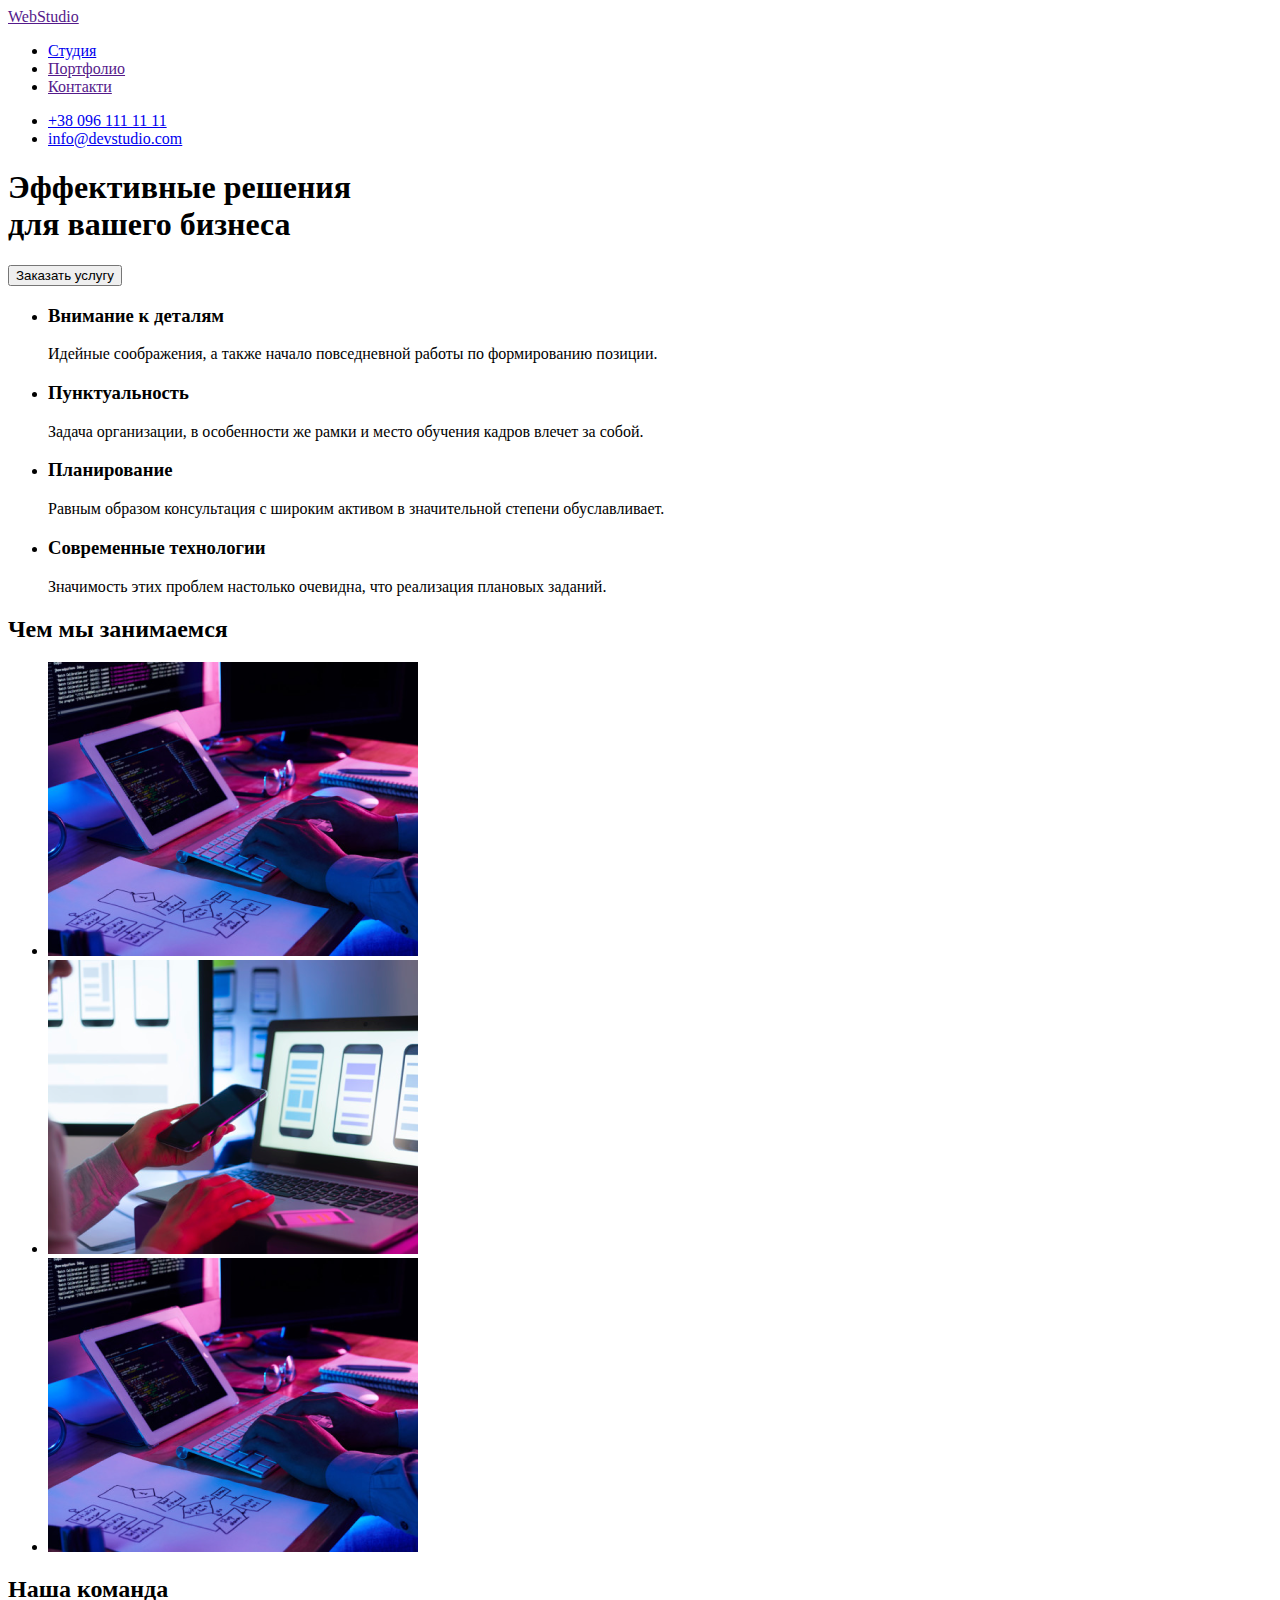
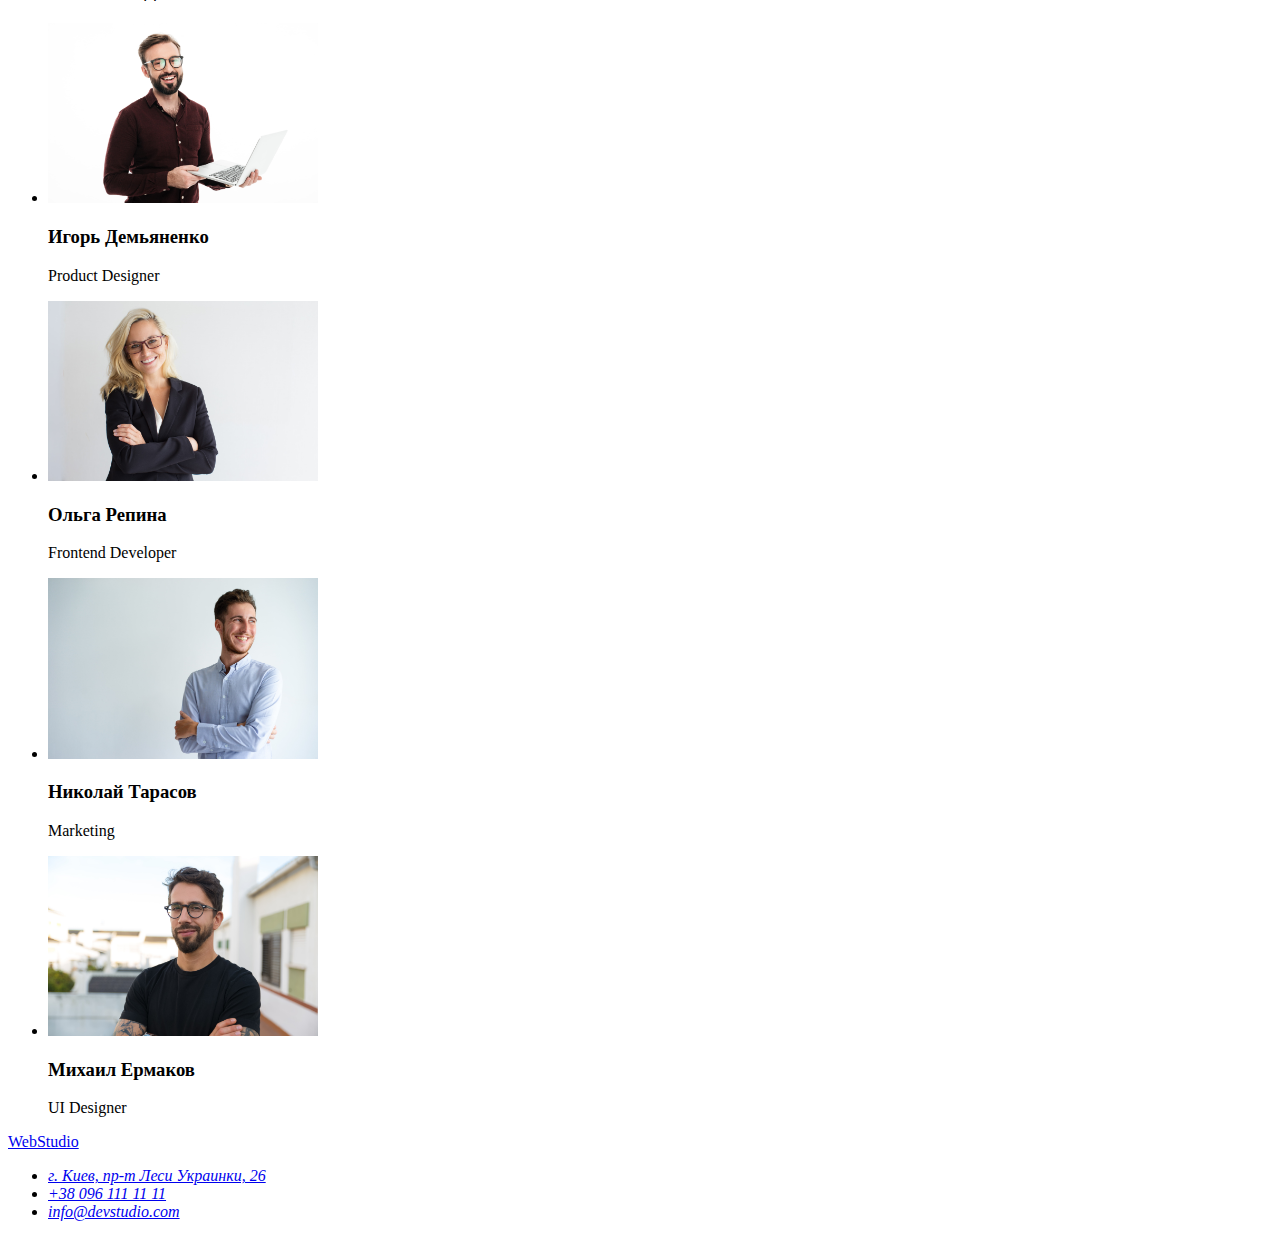
==== index.html @ cba08b89 "first step" ====
<!DOCTYPE html>
<html lang="ru">
  <head>
    <meta charset="UTF-8" />
    <meta http-equiv="X-UA-Compatible" content="IE=edge" />
    <meta name="viewport" content="width=device-width, initial-scale=1.0" />
    <link rel="stylesheet" href="./css/style.css" />
    <title>MainPage</title>
  </head>
  <body>
    <header>
      <nav>
        <a href="">WebStudio</a>
        <ul>
          <li>
            <a href="https://castash.github.io/goit-markup-hw-01/">Студия</a>
          </li>
          <li><a href="">Портфолио</a></li>
          <li><a href="">Контакти</a></li>
        </ul>
      </nav>
      <ul>
        <li><a href="tel:0961111111">+38 096 111 11 11</a></li>
        <li><a href="mailto:info@devstudio.com">info@devstudio.com</a></li>
      </ul>
    </header>
    <main>
      <section>
        <div class="container">
          <h1>
            Эффективные решения <br />
            для вашего бизнеса
          </h1>
          <button type="button">Заказать услугу</button>
        </div>
      </section>

      <section>
        <div>
          <h2 class="visually-hidden">преимущества</h2>
          <ul>
            <li>
              <h3>Внимание к деталям</h3>
              <p>
                Идейные соображения, а также начало повседневной работы по
                формированию позиции.
              </p>
            </li>
            <li>
              <h3>Пунктуальность</h3>
              <p>
                Задача организации, в особенности же рамки и место обучения
                кадров влечет за собой.
              </p>
            </li>
            <li>
              <h3>Планирование</h3>
              <p>
                Равным образом консультация с широким активом в значительной
                степени обуславливает.
              </p>
            </li>
            <li>
              <h3>Современные технологии</h3>
              <p>
                Значимость этих проблем настолько очевидна, что реализация
                плановых заданий.
              </p>
            </li>
          </ul>
        </div>
      </section>

      <section>
        <h2>Чем мы занимаемся</h2>
        <ul>
          <li>
            <img src="./img/box_1.jpeg" width="370" alt="box1" />
          </li>
          <li>
            <img src="./img/box_2.jpeg" width="370" alt="box2" />
          </li>
          <li>
            <img src="./img/box_1.jpeg" width="370" alt="box3" />
          </li>
        </ul>
      </section>
      <section>
        <h2>Наша команда</h2>
        <ul>
          <li>
            <img
              src="./img/team_card1.jpg"
              width="270"
              alt="Фото Игоря Демьяненко "
            />
            <h3>Игорь Демьяненко</h3>
            <p lang="en">Product Designer</p>
          </li>
          <li>
            <img
              src="./img/team_card2.jpg"
              width="270"
              alt="Фото Ольга Репина"
            />
            <h3>Ольга Репина</h3>
            <p lang="en">Frontend Developer</p>
          </li>
          <li>
            <img
              src="./img/team_card3.jpg"
              width="270"
              alt="Фото Николай Тарасов"
            />
            <h3>Николай Тарасов</h3>
            <p lang="en">Marketing</p>
          </li>
          <li>
            <img
              src="./img/team_card4.jpg"
              width="270"
              alt="Фото Михаил Ермаков"
            />
            <h3>Михаил Ермаков</h3>
            <p lang="en">UI Designer</p>
          </li>
        </ul>
      </section>
    </main>
    <footer>
      <a href="./index.html">WebStudio</a>
      <address>
        <ul>
          <li>
            <a
              href="https://goo.gl/maps/dvbGAmBfhwLZCgSV6"
              target="_blank"
              rel="noopener noreferrer"
              >г. Киев, пр-т Леси Украинки, 26</a
            >
          </li>
          <li><a href="tel:0961111111">+38 096 111 11 11</a></li>

          <li><a href="mailto:info@devstudio.com">info@devstudio.com</a></li>
        </ul>
      </address>
    </footer>
  </body>
</html>
---- css/style.css ----
.visually-hidden {
  position: absolute;
  width: 1px;
  height: 1px;
  padding: 0;
  margin: -1px;
  overflow: hidden;
  clip: rect(0, 0, 0, 0);
  white-space: nowrap;
  border: 0;
}
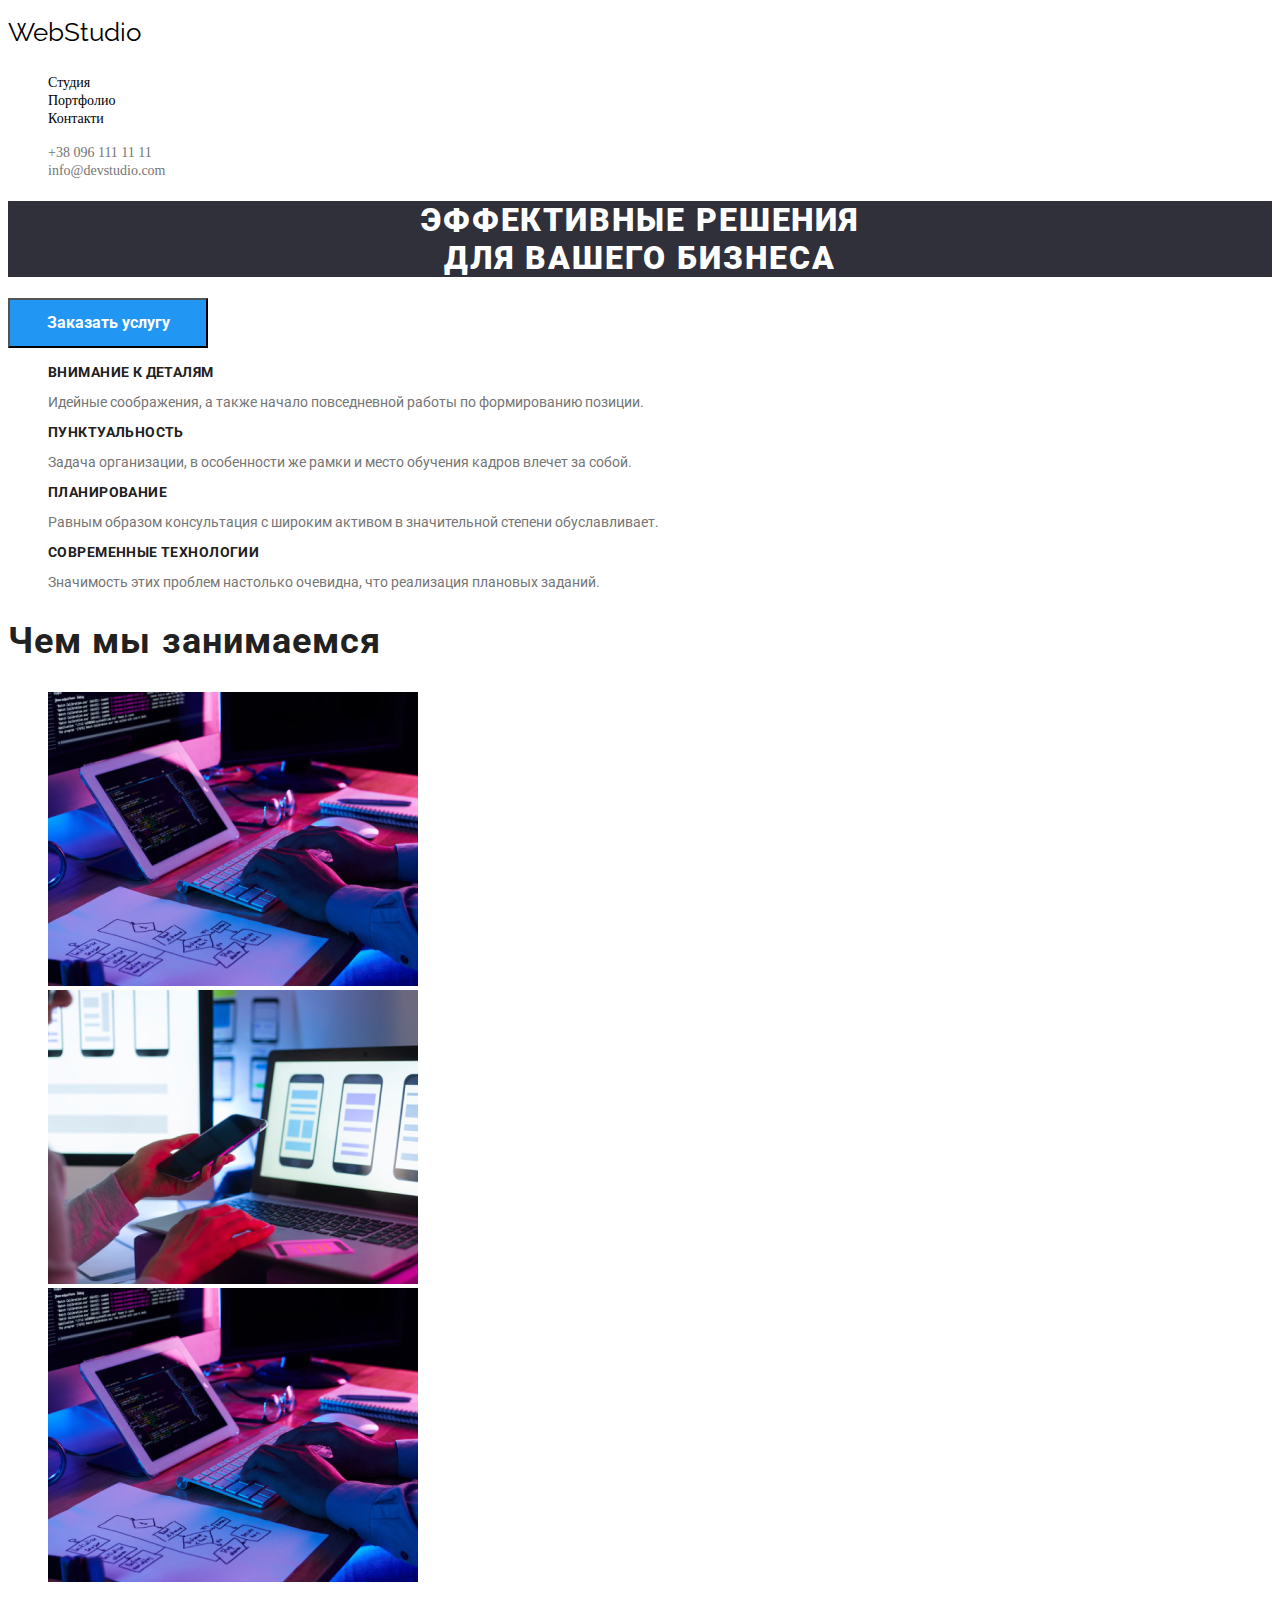
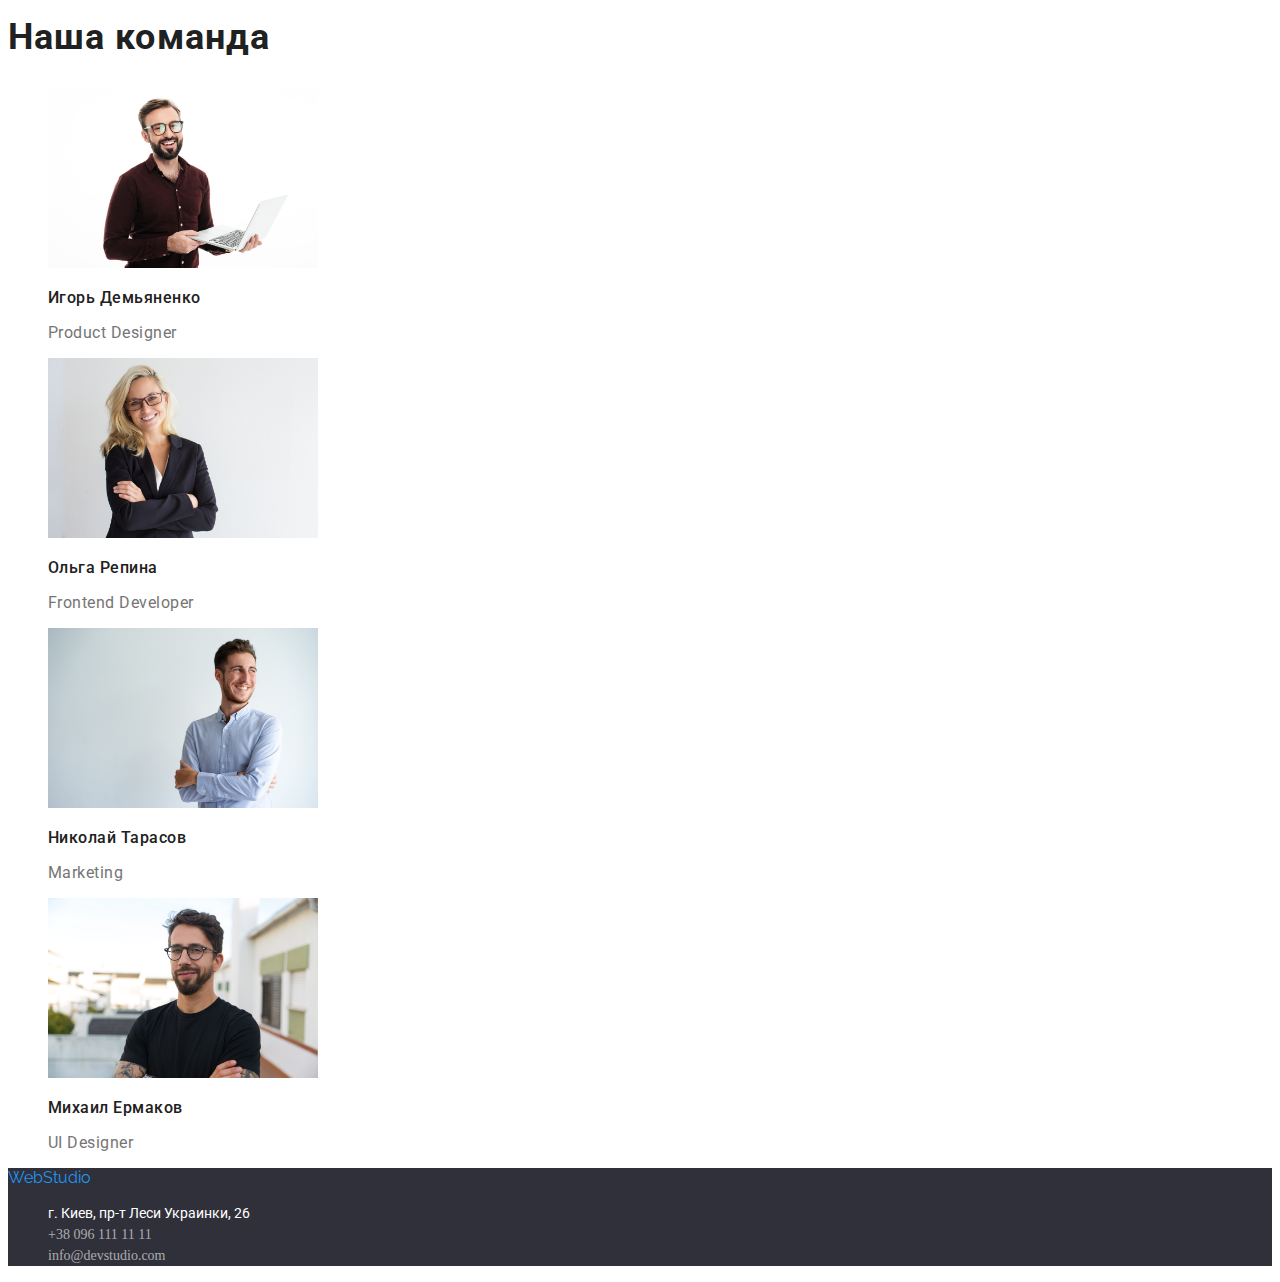
==== commit f791955d: "edit_styles" ====
--- a/index.html
+++ b/index.html
@@ -5,33 +5,56 @@
     <meta http-equiv="X-UA-Compatible" content="IE=edge" />
     <meta name="viewport" content="width=device-width, initial-scale=1.0" />
     <link rel="stylesheet" href="./css/style.css" />
+    <link rel="preconnect" href="https://fonts.googleapis.com" />
+    <link rel="preconnect" href="https://fonts.gstatic.com" crossorigin />
+    <link rel="preconnect" href="https://fonts.googleapis.com" />
+    <link rel="preconnect" href="https://fonts.gstatic.com" crossorigin />
+    <link
+      href="https://fonts.googleapis.com/css2?family=Raleway:wght@400;500;700;900&family=Roboto&display=swap"
+      rel="stylesheet"
+    />
+
     <title>MainPage</title>
   </head>
   <body>
     <header>
       <nav>
-        <a href="">WebStudio</a>
+        <a href="" class="logo">WebStudio</a>
         <ul>
           <li>
-            <a href="https://castash.github.io/goit-markup-hw-01/">Студия</a>
+            <a
+              href="https://castash.github.io/goit-markup-hw-01/"
+              class="site-nav"
+              >Студия</a
+            >
           </li>
-          <li><a href="">Портфолио</a></li>
-          <li><a href="">Контакти</a></li>
+          <li><a href="./portfolio.html" class="site-nav">Портфолио</a></li>
+          <li><a href="" class="site-nav">Контакти</a></li>
         </ul>
       </nav>
       <ul>
-        <li><a href="tel:0961111111">+38 096 111 11 11</a></li>
-        <li><a href="mailto:info@devstudio.com">info@devstudio.com</a></li>
+        <li>
+          <a href="tel:0961111111" class="site-nav-contact-header"
+            >+38 096 111 11 11</a
+          >
+        </li>
+        <li>
+          <a href="mailto:info@devstudio.com" class="site-nav-contact-header"
+            >info@devstudio.com</a
+          >
+        </li>
       </ul>
     </header>
     <main>
       <section>
         <div class="container">
-          <h1>
+          <h1 class="mainhead">
             Эффективные решения <br />
             для вашего бизнеса
           </h1>
-          <button type="button">Заказать услугу</button>
+          <button type="button" class="buttons-head-main">
+            Заказать услугу
+          </button>
         </div>
       </section>
 
@@ -40,29 +63,29 @@
           <h2 class="visually-hidden">преимущества</h2>
           <ul>
             <li>
-              <h3>Внимание к деталям</h3>
-              <p>
+              <h3 class="h3main-page">Внимание к деталям</h3>
+              <p class="p-mainpage">
                 Идейные соображения, а также начало повседневной работы по
                 формированию позиции.
               </p>
             </li>
             <li>
-              <h3>Пунктуальность</h3>
-              <p>
+              <h3 class="h3main-page">Пунктуальность</h3>
+              <p class="p-mainpage">
                 Задача организации, в особенности же рамки и место обучения
                 кадров влечет за собой.
               </p>
             </li>
             <li>
-              <h3>Планирование</h3>
-              <p>
+              <h3 class="h3main-page">Планирование</h3>
+              <p class="p-mainpage">
                 Равным образом консультация с широким активом в значительной
                 степени обуславливает.
               </p>
             </li>
             <li>
-              <h3>Современные технологии</h3>
-              <p>
+              <h3 class="h3main-page">Современные технологии</h3>
+              <p class="p-mainpage">
                 Значимость этих проблем настолько очевидна, что реализация
                 плановых заданий.
               </p>
@@ -72,7 +95,7 @@
       </section>
 
       <section>
-        <h2>Чем мы занимаемся</h2>
+        <h2 class="h2-mainpage">Чем мы занимаемся</h2>
         <ul>
           <li>
             <img src="./img/box_1.jpeg" width="370" alt="box1" />
@@ -86,7 +109,7 @@
         </ul>
       </section>
       <section>
-        <h2>Наша команда</h2>
+        <h2 class="h2-mainpage">Наша команда</h2>
         <ul>
           <li>
             <img
@@ -94,8 +117,8 @@
               width="270"
               alt="Фото Игоря Демьяненко "
             />
-            <h3>Игорь Демьяненко</h3>
-            <p lang="en">Product Designer</p>
+            <h3 class="h3titleposter">Игорь Демьяненко</h3>
+            <p lang="en" class="opisposter">Product Designer</p>
           </li>
           <li>
             <img
@@ -103,8 +126,8 @@
               width="270"
               alt="Фото Ольга Репина"
             />
-            <h3>Ольга Репина</h3>
-            <p lang="en">Frontend Developer</p>
+            <h3 class="h3titleposter">Ольга Репина</h3>
+            <p lang="en" class="opisposter">Frontend Developer</p>
           </li>
           <li>
             <img
@@ -112,8 +135,8 @@
               width="270"
               alt="Фото Николай Тарасов"
             />
-            <h3>Николай Тарасов</h3>
-            <p lang="en">Marketing</p>
+            <h3 class="h3titleposter">Николай Тарасов</h3>
+            <p lang="en" class="opisposter">Marketing</p>
           </li>
           <li>
             <img
@@ -121,14 +144,14 @@
               width="270"
               alt="Фото Михаил Ермаков"
             />
-            <h3>Михаил Ермаков</h3>
-            <p lang="en">UI Designer</p>
+            <h3 class="h3titleposter">Михаил Ермаков</h3>
+            <p lang="en" class="opisposter">UI Designer</p>
           </li>
         </ul>
       </section>
     </main>
-    <footer>
-      <a href="./index.html">WebStudio</a>
+    <footer class="foot">
+      <a href="./index.html" class="logo-foot">WebStudio</a>
       <address>
         <ul>
           <li>
@@ -136,12 +159,21 @@
               href="https://goo.gl/maps/dvbGAmBfhwLZCgSV6"
               target="_blank"
               rel="noopener noreferrer"
+              class="adress"
               >г. Киев, пр-т Леси Украинки, 26</a
             >
           </li>
-          <li><a href="tel:0961111111">+38 096 111 11 11</a></li>
+          <li>
+            <a href="tel:0961111111" class="site-nav-contact-footer"
+              >+38 096 111 11 11</a
+            >
+          </li>
 
-          <li><a href="mailto:info@devstudio.com">info@devstudio.com</a></li>
+          <li>
+            <a href="mailto:info@devstudio.com" class="site-nav-contact-footer"
+              >info@devstudio.com</a
+            >
+          </li>
         </ul>
       </address>
     </footer>
--- a/css/style.css
+++ b/css/style.css
@@ -9,3 +9,215 @@
   white-space: nowrap;
   border: 0;
 }
+/* відміняємо крапки списків */
+ul {
+  list-style: none;
+}
+/* Скасовуємо підкреслення у посилань */
+a {
+  text-decoration: none;
+  font-style: normal;
+}
+
+/* PAGE PORTFOLIO */
+/* palitra:
+колір посилань(номер тел. пошта): #757575
+
+колір основного тексту: color: #000
+
+колір вторичного тексту: #212121
+
+колір посилань:  color: #2196f3
+
+футер:
+лого: 
+rgba(33, 150, 243, 1)
+rgba(255, 255, 255, 1)
+адреса: 
+rgba(255, 255, 255, 1)
+колір  посилань(номер тел. пошта)-
+rgba(255, 255, 255, 0.6)
+
+
+
+*/
+.body {
+  color: #000;
+  font-family: "roboto";
+  height: 100%;
+  font-family: sans-serif;
+}
+
+/* header, footer */
+.logo {
+  color: #000;
+  /* font-weight: 400; */
+  font-size: 26px;
+  font-family: "Raleway";
+  line-height: 190.75%;
+  text-shadow: rgba(0, 0, 0, 0.25);
+}
+
+.logo:hover,
+.logo:focus {
+  color: #2196f3;
+}
+/* навігація сайту */
+.site-nav {
+  color: #000;
+  font-weight: 500;
+  font-size: 14px;
+  line-height: 100%;
+}
+.site-nav:hover,
+.site-nav:focus {
+  color: #2196f3;
+}
+/* посилання на номер телефону та е-mail */
+.site-nav-contact-header {
+  color: #757575;
+  font-weight: 500;
+  font-size: 14px;
+  line-height: 102.5625%;
+}
+.site-nav-contact-header:hover,
+.site-nav-contact-header:focus {
+  color: #2196f3;
+}
+/* кнопки керування постерами */
+.buttons-head {
+  color: #000;
+  font-weight: 500;
+  font-size: 16px;
+  line-height: 162.5%;
+  font-family: "Raleway";
+  font-style: normal;
+  cursor: pointer;
+}
+/* назва постерів */
+.Portfolio-name-card {
+  color: #212121;
+  font-weight: 700;
+  font-size: 18px;
+  line-height: 162.5%;
+}
+/* опис постерів */
+.type-of-work {
+  color: #757575;
+  /* font-weight: 400; */
+  font-size: 16px;
+  line-height: 187.5%;
+}
+/* footer */
+.foot {
+  background-color: rgba(47, 48, 58, 1);
+}
+.logo-foot {
+  color: #2196f3;
+  font-family: "Raleway";
+}
+.adress {
+  color: rgba(255, 255, 255, 1);
+  /* font-weight: 400; */
+  font-size: 14px;
+  line-height: 150%;
+  font-family: "Roboto";
+}
+.site-nav-contact-footer {
+  color: rgba(255, 255, 255, 0.6);
+  /* font-weight: 400; */
+  font-size: 14px;
+  line-height: 150%;
+}
+.adress:hover,
+.adress:focus {
+  color: #2196f3;
+}
+.site-nav-contact-footer:hover,
+.site-nav-contact-footer:focus {
+  color: #2196f3;
+}
+
+/* P A G E  I N D E X . H T M L */
+.container {
+}
+.mainhead {
+  color: #ffffff;
+  background-color: rgba(47, 48, 58, 1);
+  font-family: "Roboto";
+  font-style: normal;
+  font-weight: 900;
+  text-align: center;
+  letter-spacing: 0.06em;
+  text-transform: uppercase;
+}
+/* головна кнопка
+ */
+.buttons-head-main {
+  background-color: #2196f3;
+  color: #ffffff;
+  width: 200px;
+  height: 50px;
+  left: 700px;
+  top: 430px;
+  font-family: "Roboto";
+  font-style: normal;
+  font-weight: 700;
+  font-size: 16px;
+  line-height: 30px;
+}
+/* оформлення h3 та опису */
+.h3main-page {
+  color: #212121;
+  font-family: "Roboto";
+  font-style: normal;
+  font-weight: 700;
+  font-size: 14px;
+  line-height: 16px;
+  letter-spacing: 0.03em;
+  text-transform: uppercase;
+}
+.p-mainpage 
+{font-family: 'Roboto';
+font-style: normal;
+font-weight: 400;
+font-size: 14px;
+line-height: 171% 
+letter-spacing: 0.03em;
+
+color: #757575;
+}
+/* оформленян h2 */
+.h2-mainpage
+{
+font-family: 'Roboto';
+font-style: normal;
+font-weight: 700;
+font-size: 36px;
+line-height: 42px;
+letter-spacing: 0.03em;
+color: #212121;
+
+}
+/* оформлення заголовків постерів та опису */
+.h3titleposter
+{
+font-family: 'Roboto';
+font-style: normal;
+font-weight: 500;
+font-size: 16px;
+line-height: 19px;
+letter-spacing: 0.03em;
+color: #212121;
+}
+.opisposter
+{
+font-family: 'Roboto';
+font-style: normal;
+font-weight: 400;
+font-size: 16px;
+line-height: 19px;
+letter-spacing: 0.03em;
+color: #757575;
+
+}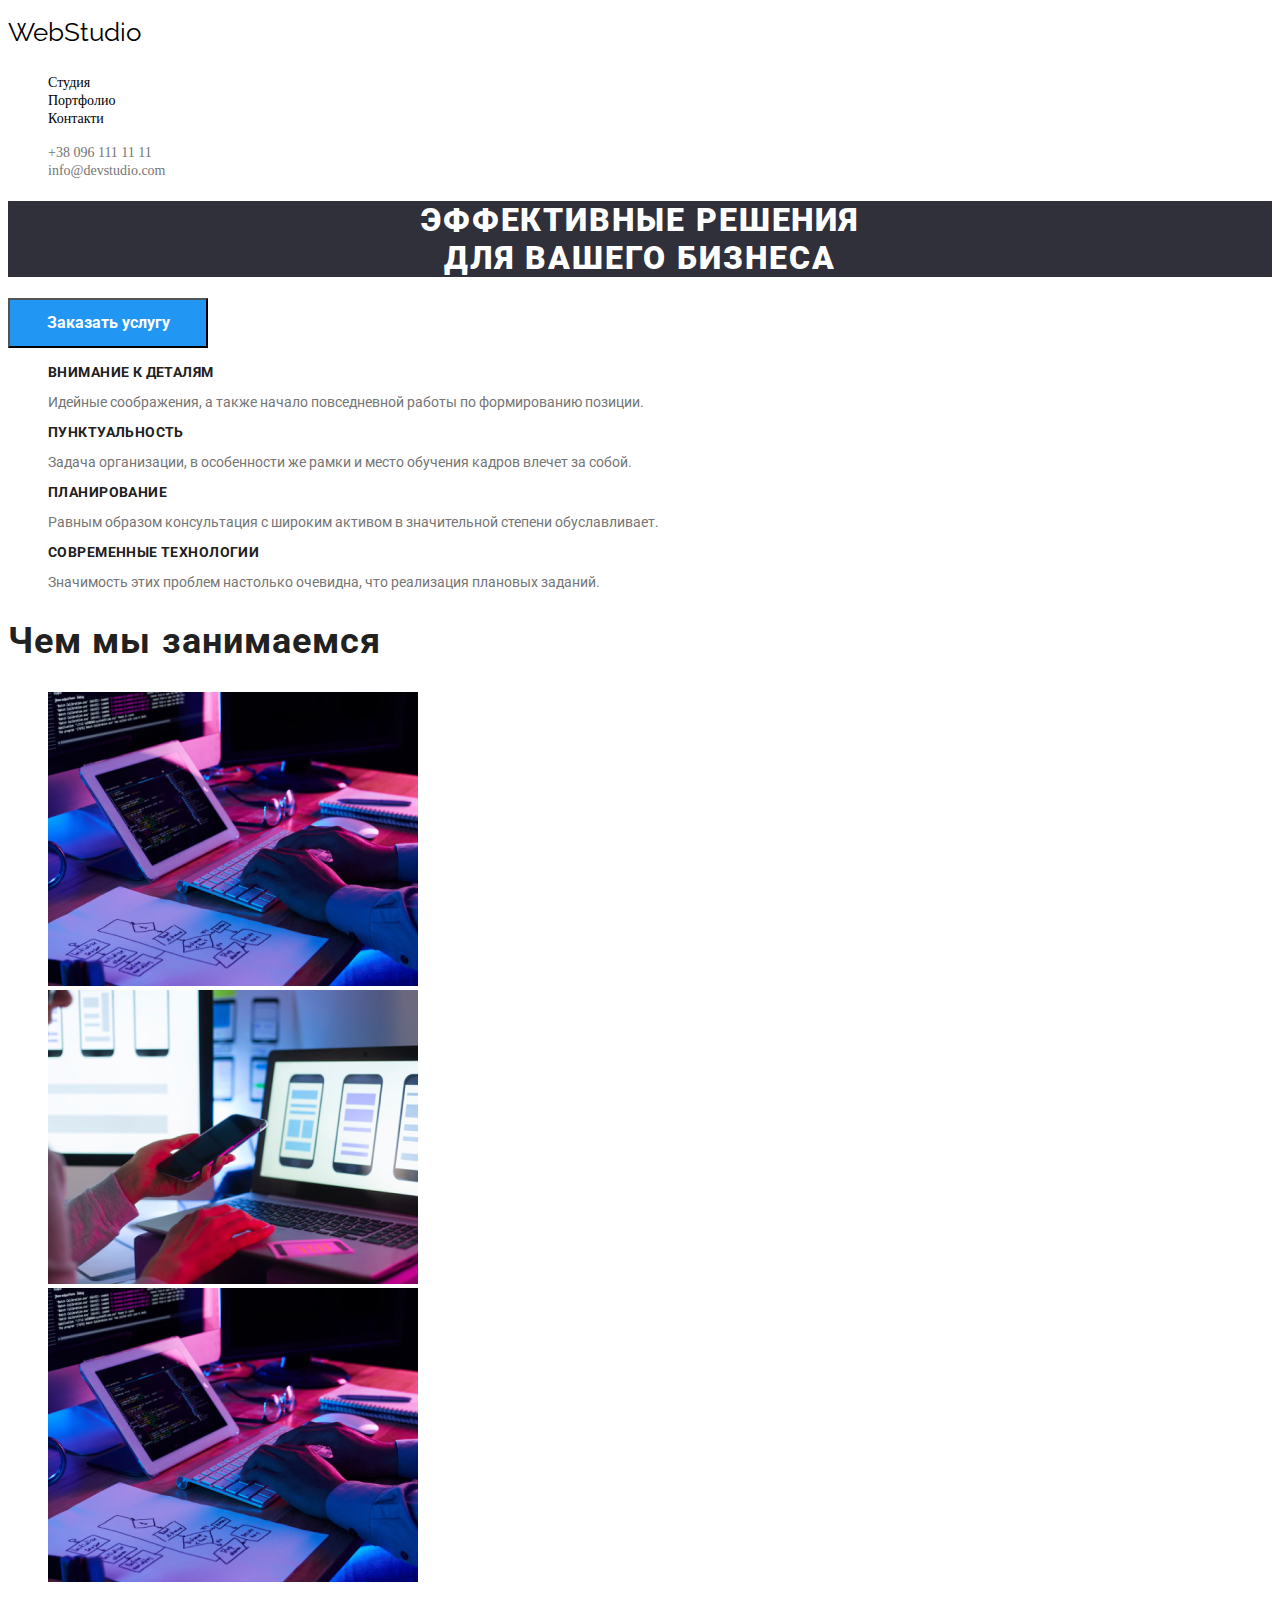
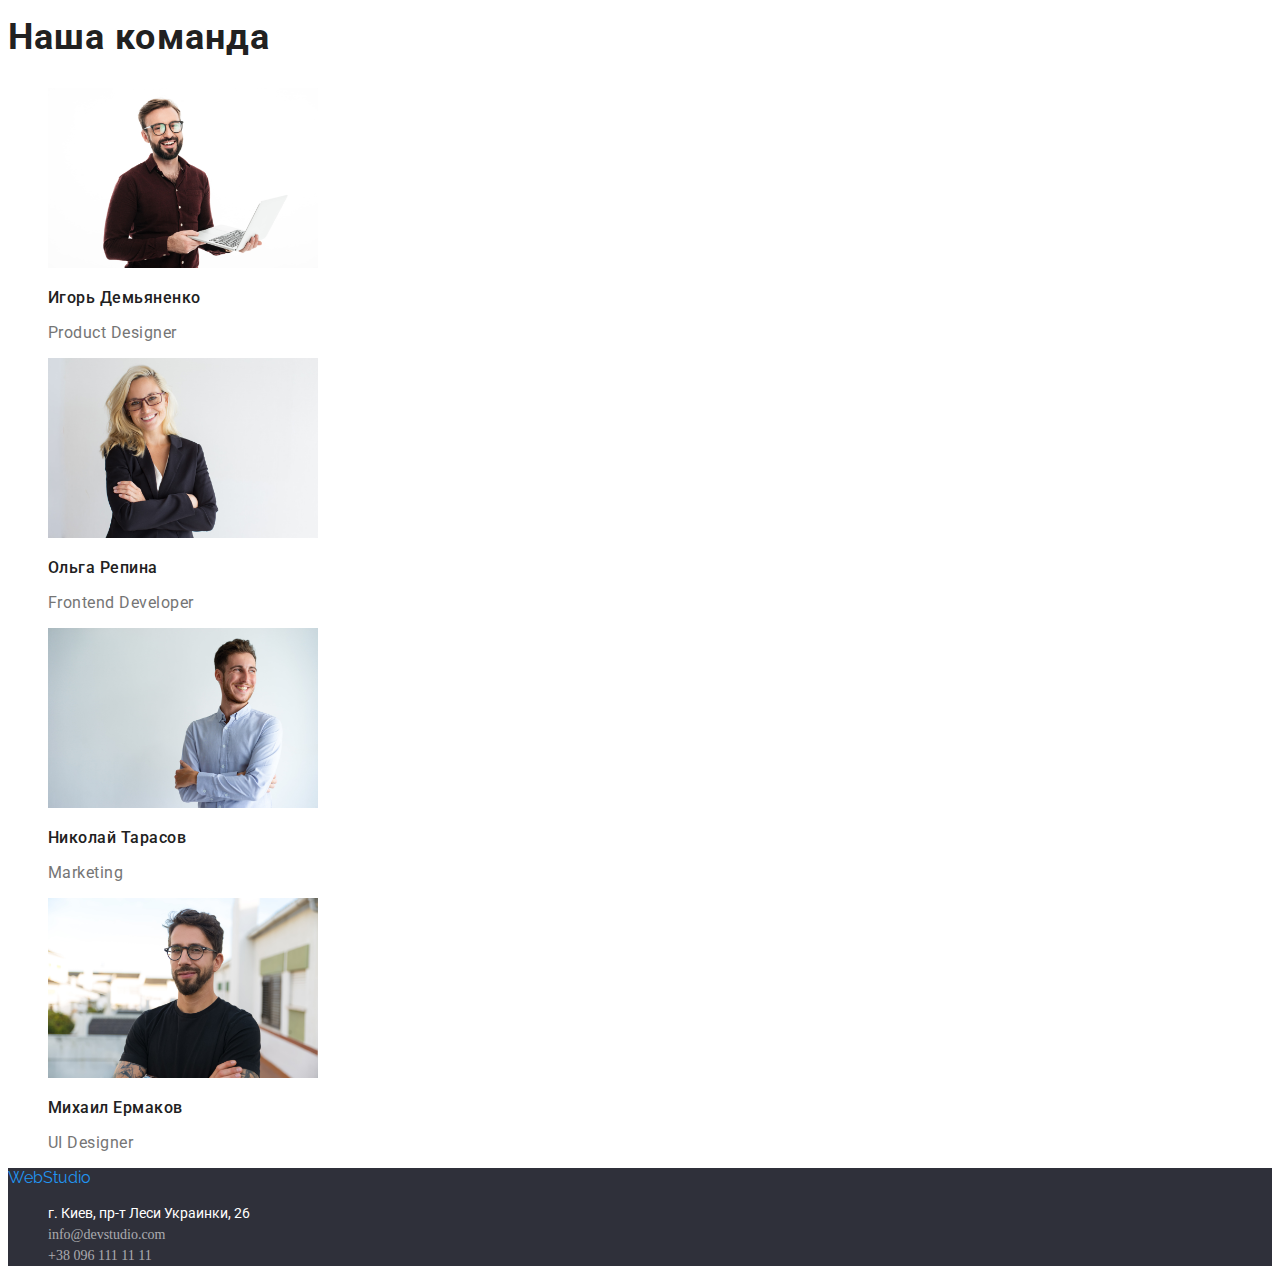
==== commit dfdf1571: "change links" ====
--- a/index.html
+++ b/index.html
@@ -22,8 +22,7 @@
         <a href="" class="logo">WebStudio</a>
         <ul>
           <li>
-            <a
-              href="https://castash.github.io/goit-markup-hw-01/"
+            <a href="./index.html"
               class="site-nav"
               >Студия</a
             >
@@ -163,15 +162,14 @@
               >г. Киев, пр-т Леси Украинки, 26</a
             >
           </li>
+          
+            <a href="mailto:info@devstudio.com" class="site-nav-contact-footer"
+              >info@devstudio.com</a
+            >
+          </li>
           <li>
             <a href="tel:0961111111" class="site-nav-contact-footer"
               >+38 096 111 11 11</a
-            >
-          </li>
-
-          <li>
-            <a href="mailto:info@devstudio.com" class="site-nav-contact-footer"
-              >info@devstudio.com</a
             >
           </li>
         </ul>
--- a/css/style.css
+++ b/css/style.css
@@ -184,40 +184,34 @@
 font-size: 14px;
 line-height: 171% 
 letter-spacing: 0.03em;
-
-color: #757575;
+  color: #757575;
 }
 /* оформленян h2 */
-.h2-mainpage
-{
-font-family: 'Roboto';
-font-style: normal;
-font-weight: 700;
-font-size: 36px;
-line-height: 42px;
-letter-spacing: 0.03em;
-color: #212121;
-
+.h2-mainpage {
+  font-family: "Roboto";
+  font-style: normal;
+  font-weight: 700;
+  font-size: 36px;
+  line-height: 42px;
+  letter-spacing: 0.03em;
+  color: #212121;
 }
 /* оформлення заголовків постерів та опису */
-.h3titleposter
-{
-font-family: 'Roboto';
-font-style: normal;
-font-weight: 500;
-font-size: 16px;
-line-height: 19px;
-letter-spacing: 0.03em;
-color: #212121;
-}
-.opisposter
-{
-font-family: 'Roboto';
-font-style: normal;
-font-weight: 400;
-font-size: 16px;
-line-height: 19px;
-letter-spacing: 0.03em;
-color: #757575;
-
-}+.h3titleposter {
+  font-family: "Roboto";
+  font-style: normal;
+  font-weight: 500;
+  font-size: 16px;
+  line-height: 19px;
+  letter-spacing: 0.03em;
+  color: #212121;
+}
+.opisposter {
+  font-family: "Roboto";
+  font-style: normal;
+  font-weight: 400;
+  font-size: 16px;
+  line-height: 19px;
+  letter-spacing: 0.03em;
+  color: #757575;
+}
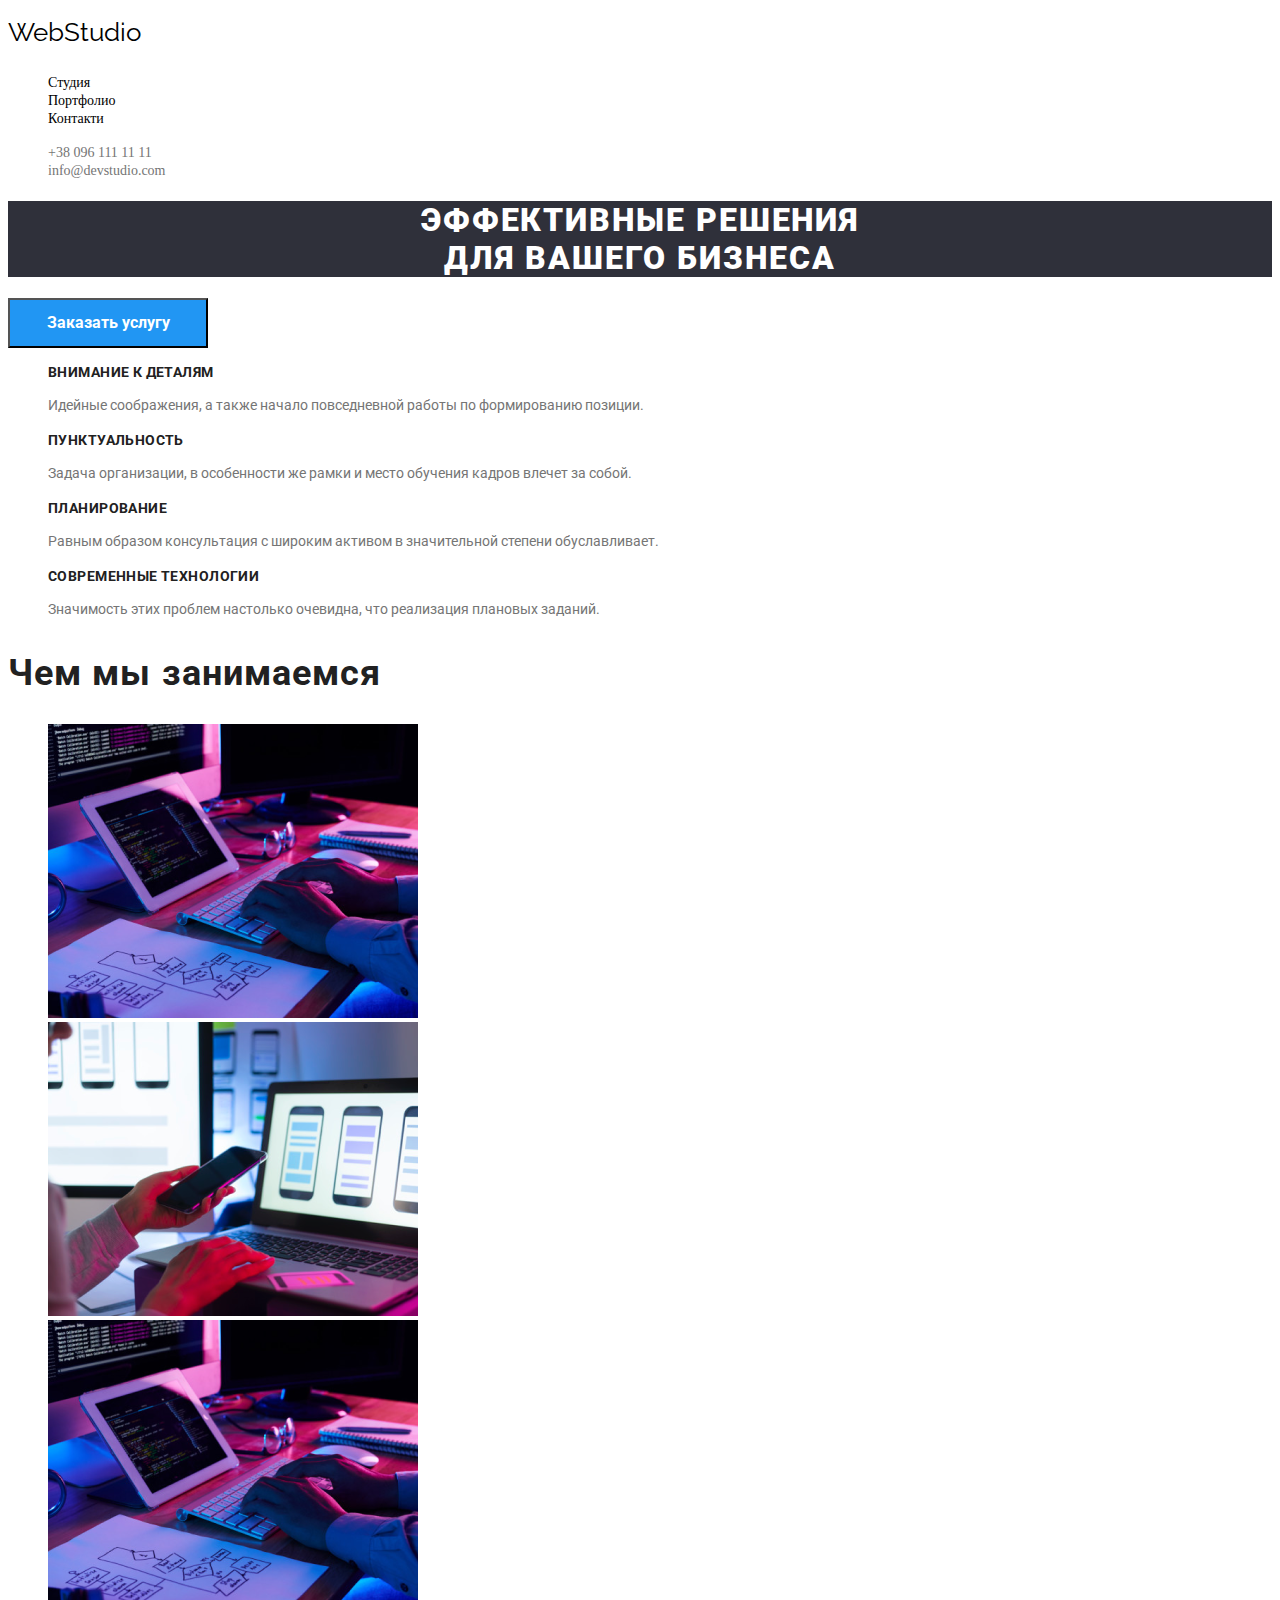
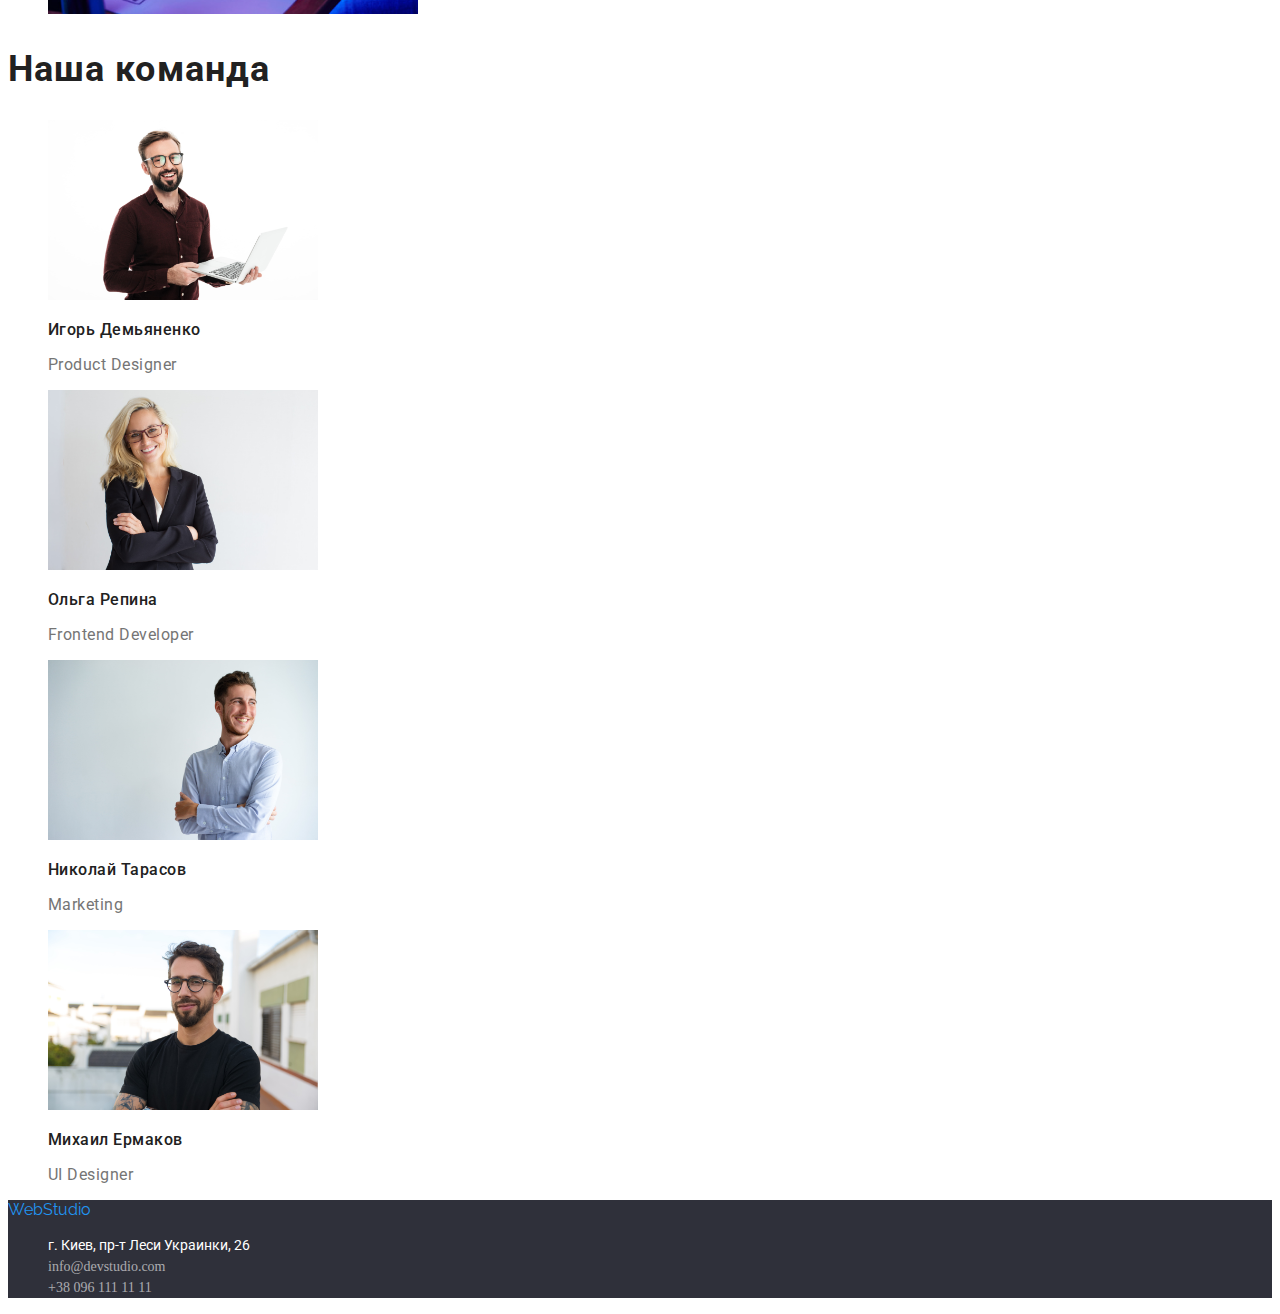
==== commit 928883fa: "update" ====
--- a/index.html
+++ b/index.html
@@ -22,10 +22,7 @@
         <a href="" class="logo">WebStudio</a>
         <ul>
           <li>
-            <a href="./index.html"
-              class="site-nav"
-              >Студия</a
-            >
+            <a href="./index.html" class="site-nav">Студия</a>
           </li>
           <li><a href="./portfolio.html" class="site-nav">Портфолио</a></li>
           <li><a href="" class="site-nav">Контакти</a></li>
@@ -162,11 +159,12 @@
               >г. Киев, пр-т Леси Украинки, 26</a
             >
           </li>
-          
+          <li>
             <a href="mailto:info@devstudio.com" class="site-nav-contact-footer"
               >info@devstudio.com</a
             >
           </li>
+
           <li>
             <a href="tel:0961111111" class="site-nav-contact-footer"
               >+38 096 111 11 11</a
--- a/css/style.css
+++ b/css/style.css
@@ -1,3 +1,79 @@
+/* P A G E  I N D E X . H T M L */
+.container {
+}
+.mainhead {
+  color: #ffffff;
+  background-color: rgba(47, 48, 58, 1);
+  font-family: "Roboto";
+  font-style: normal;
+  font-weight: 900;
+  text-align: center;
+  letter-spacing: 0.06em;
+  text-transform: uppercase;
+}
+/* головна кнопка
+ */
+.buttons-head-main {
+  background-color: #2196f3;
+  color: #ffffff;
+  width: 200px;
+  height: 50px;
+  left: 700px;
+  top: 430px;
+  font-family: "Roboto";
+  font-style: normal;
+  font-weight: 700;
+  font-size: 16px;
+  line-height: 30px;
+}
+/* оформлення h3 та опису */
+.h3main-page {
+  color: #212121;
+  font-family: "Roboto";
+  font-style: normal;
+  font-weight: 700;
+  font-size: 14px;
+  line-height: 16px;
+  letter-spacing: 0.03em;
+  text-transform: uppercase;
+}
+.p-mainpage {
+  font-family: "Roboto";
+  font-style: normal;
+  font-weight: 400;
+  font-size: 14px;
+  line-height: 171%;
+  color: #757575;
+}
+/* оформленян h2 */
+.h2-mainpage {
+  font-family: "Roboto";
+  font-style: normal;
+  font-weight: 700;
+  font-size: 36px;
+  line-height: 42px;
+  letter-spacing: 0.03em;
+  color: #212121;
+}
+/* оформлення заголовків постерів та опису */
+.h3titleposter {
+  font-family: "Roboto";
+  font-style: normal;
+  font-weight: 500;
+  font-size: 16px;
+  line-height: 19px;
+  letter-spacing: 0.03em;
+  color: #212121;
+}
+.opisposter {
+  font-family: "Roboto";
+  font-style: normal;
+  font-weight: 400;
+  font-size: 16px;
+  line-height: 19px;
+  letter-spacing: 0.03em;
+  color: #757575;
+}
 .visually-hidden {
   position: absolute;
   width: 1px;
@@ -55,7 +131,6 @@
   font-size: 26px;
   font-family: "Raleway";
   line-height: 190.75%;
-  text-shadow: rgba(0, 0, 0, 0.25);
 }
 
 .logo:hover,
@@ -137,81 +212,3 @@
 .site-nav-contact-footer:focus {
   color: #2196f3;
 }
-
-/* P A G E  I N D E X . H T M L */
-.container {
-}
-.mainhead {
-  color: #ffffff;
-  background-color: rgba(47, 48, 58, 1);
-  font-family: "Roboto";
-  font-style: normal;
-  font-weight: 900;
-  text-align: center;
-  letter-spacing: 0.06em;
-  text-transform: uppercase;
-}
-/* головна кнопка
- */
-.buttons-head-main {
-  background-color: #2196f3;
-  color: #ffffff;
-  width: 200px;
-  height: 50px;
-  left: 700px;
-  top: 430px;
-  font-family: "Roboto";
-  font-style: normal;
-  font-weight: 700;
-  font-size: 16px;
-  line-height: 30px;
-}
-/* оформлення h3 та опису */
-.h3main-page {
-  color: #212121;
-  font-family: "Roboto";
-  font-style: normal;
-  font-weight: 700;
-  font-size: 14px;
-  line-height: 16px;
-  letter-spacing: 0.03em;
-  text-transform: uppercase;
-}
-.p-mainpage 
-{font-family: 'Roboto';
-font-style: normal;
-font-weight: 400;
-font-size: 14px;
-line-height: 171% 
-letter-spacing: 0.03em;
-  color: #757575;
-}
-/* оформленян h2 */
-.h2-mainpage {
-  font-family: "Roboto";
-  font-style: normal;
-  font-weight: 700;
-  font-size: 36px;
-  line-height: 42px;
-  letter-spacing: 0.03em;
-  color: #212121;
-}
-/* оформлення заголовків постерів та опису */
-.h3titleposter {
-  font-family: "Roboto";
-  font-style: normal;
-  font-weight: 500;
-  font-size: 16px;
-  line-height: 19px;
-  letter-spacing: 0.03em;
-  color: #212121;
-}
-.opisposter {
-  font-family: "Roboto";
-  font-style: normal;
-  font-weight: 400;
-  font-size: 16px;
-  line-height: 19px;
-  letter-spacing: 0.03em;
-  color: #757575;
-}
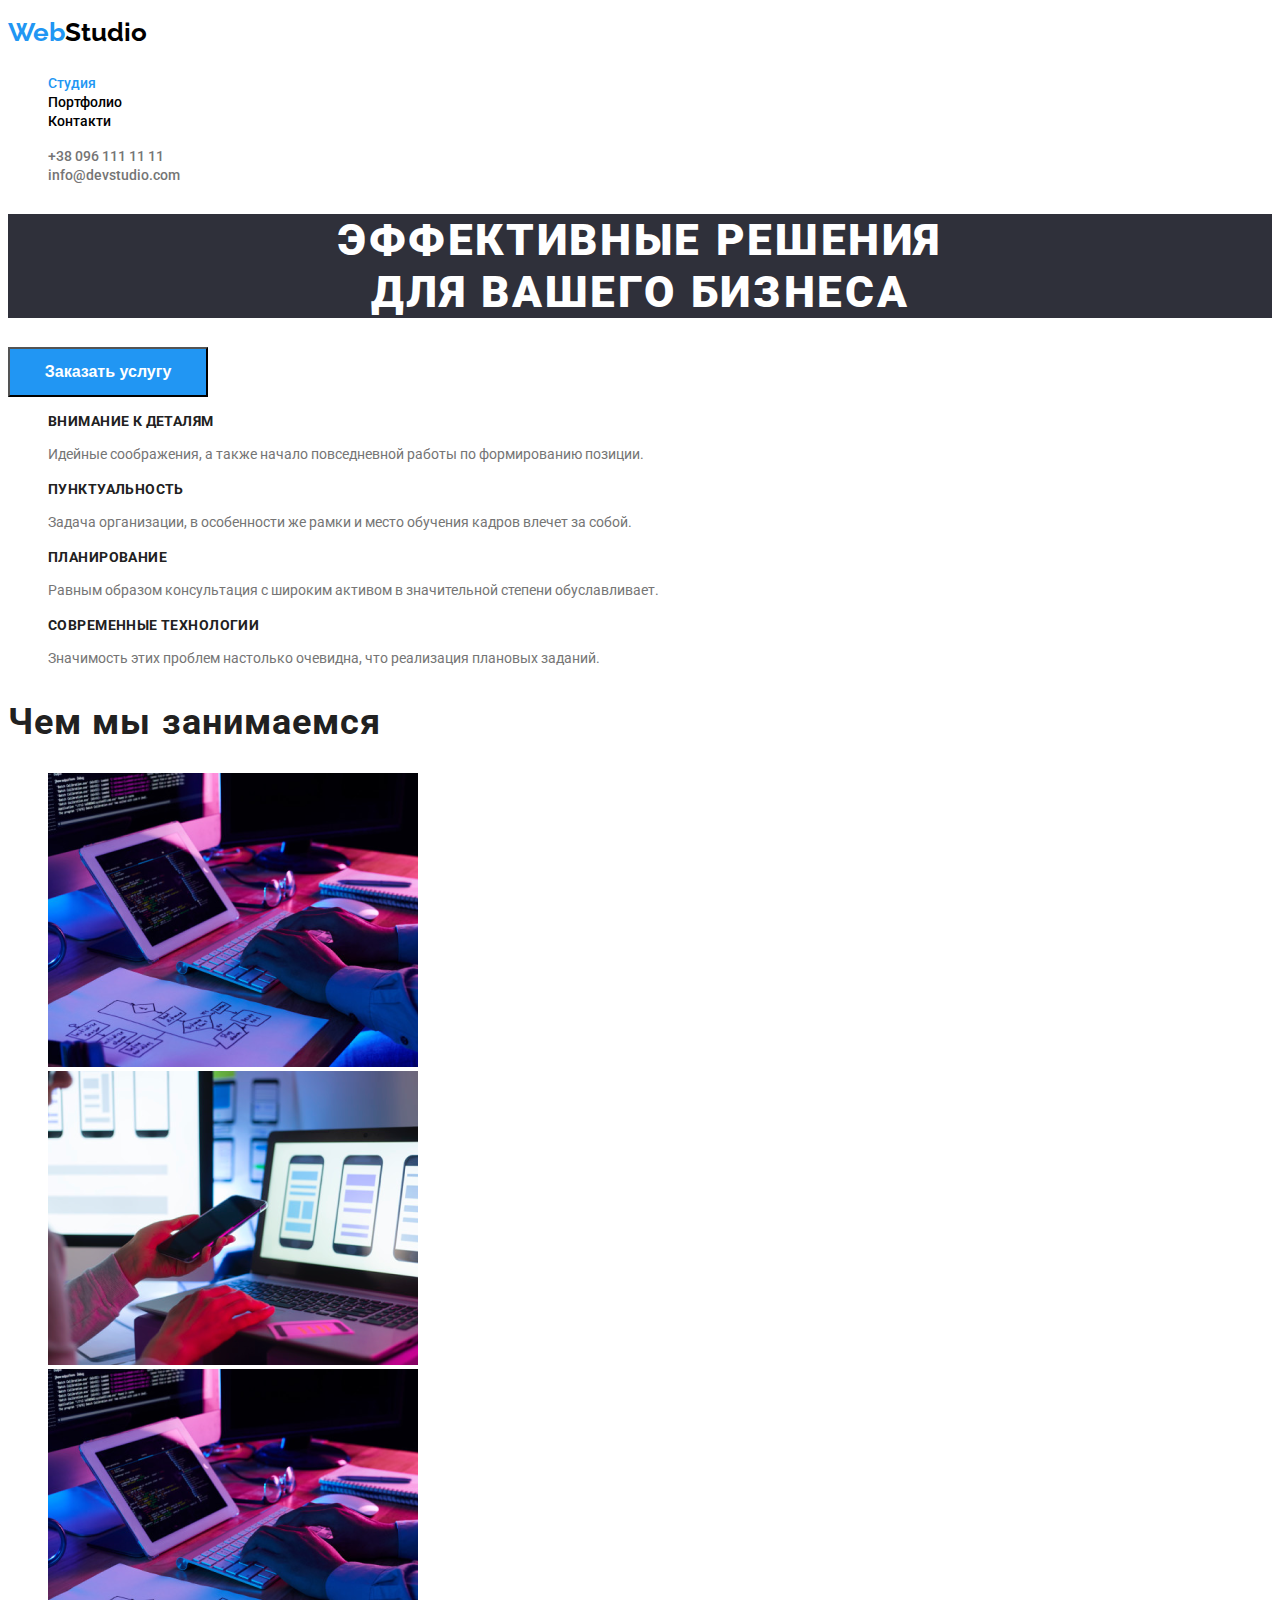
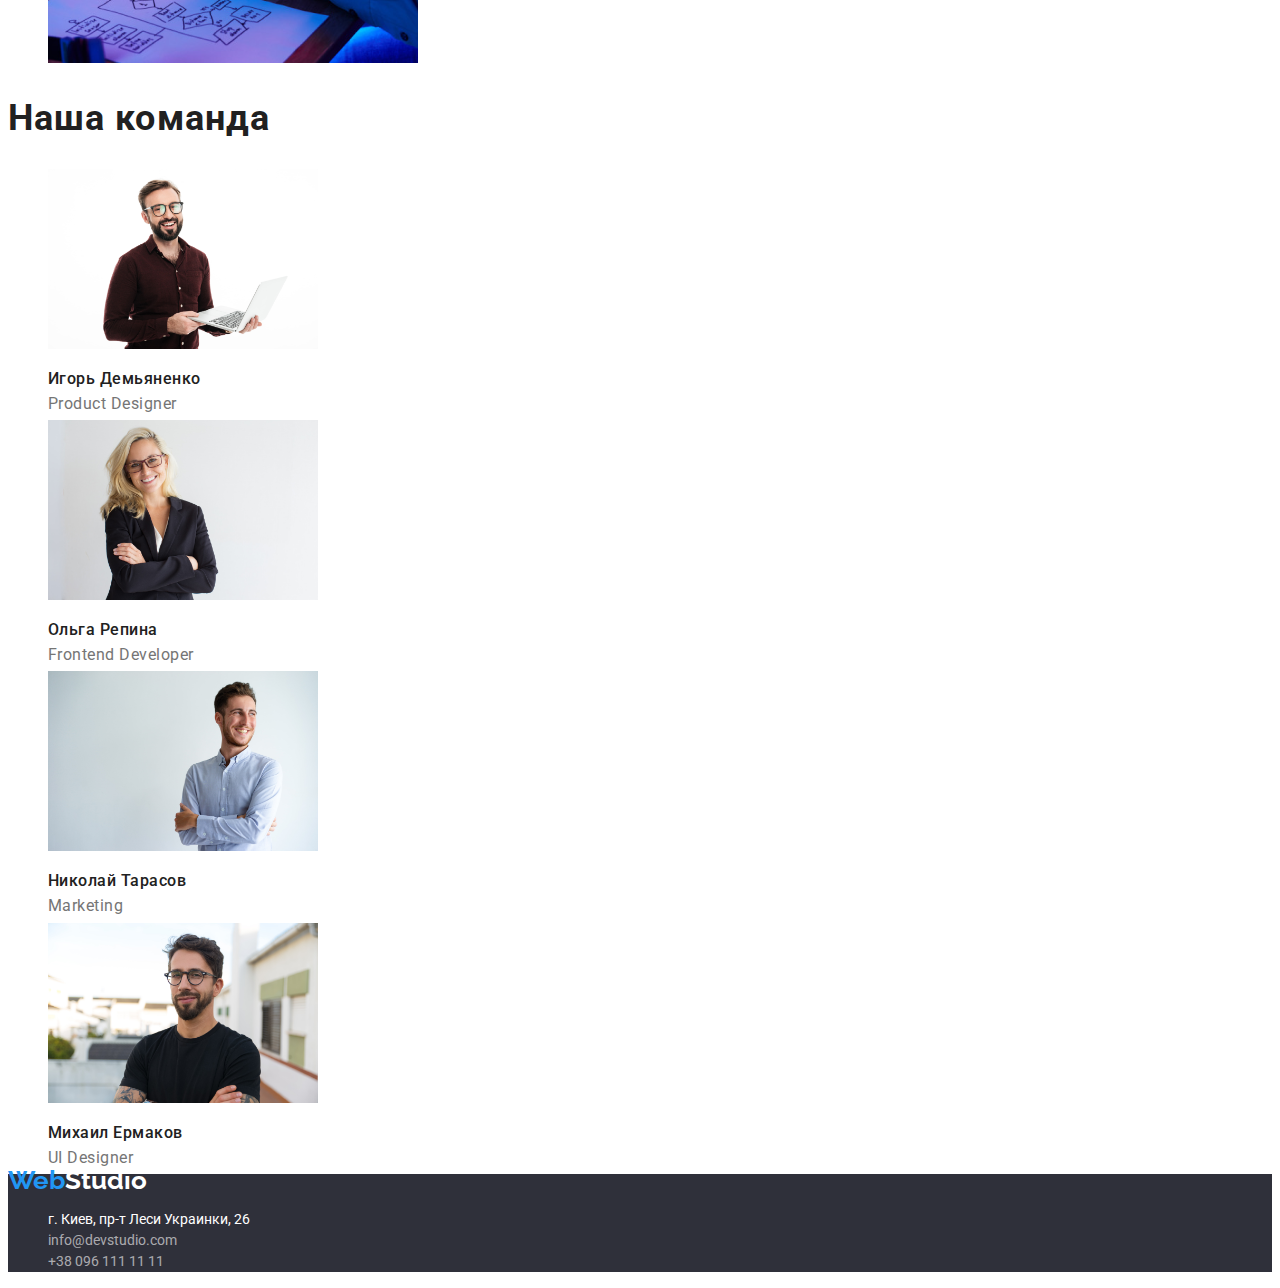
==== commit 89ddca6c: "edit mentor atention" ====
--- a/index.html
+++ b/index.html
@@ -19,10 +19,10 @@
   <body>
     <header>
       <nav>
-        <a href="" class="logo">WebStudio</a>
+        <a href="" class="logo">Web<span>Studio</span></a>
         <ul>
           <li>
-            <a href="./index.html" class="site-nav">Студия</a>
+            <a href="./index.html" class="site-nav current">Студия</a>
           </li>
           <li><a href="./portfolio.html" class="site-nav">Портфолио</a></li>
           <li><a href="" class="site-nav">Контакти</a></li>
@@ -147,7 +147,7 @@
       </section>
     </main>
     <footer class="foot">
-      <a href="./index.html" class="logo-foot">WebStudio</a>
+      <a href="" class="logo_end">Web<span>Studio</span></a>
       <address>
         <ul>
           <li>
@@ -164,7 +164,6 @@
               >info@devstudio.com</a
             >
           </li>
-
           <li>
             <a href="tel:0961111111" class="site-nav-contact-footer"
               >+38 096 111 11 11</a
--- a/css/style.css
+++ b/css/style.css
@@ -1,35 +1,82 @@
 /* P A G E  I N D E X . H T M L */
-.container {
+/* PAGE PORTFOLIO */
+/* palitra:
+
+
+колір основного тексту: color: #000 - primary-text-color
+
+колір вторичного тексту: #212121  - h2-text-color
+
+колір посилань:  color: #2196f3
+
+колір посилань(номер тел. пошта): #757575
+
+футер:
+лого: 
+rgba(33, 150, 243, 1)
+rgba(255, 255, 255, 1)
+адреса: 
+rgba(255, 255, 255, 1)
+колір  посилань(номер тел. пошта)-
+rgba(255, 255, 255, 0.6)
+
+
+
+*/
+:root {
+  --primary-text-color: #000;
+  --h2-h3-text-color: #212121;
+  --logo-color: #2196f3;
+  --color-link: #757575;
+  --back-ground-color: rgba(47, 48, 58, 1);
+  --white-main-color: #ffffff;
+  --back-gtound-key-kolor: #188ce8;
+}
+
+body {
+  color: var(--primary-text-color);
+  font-family: "Roboto", "sans-serif";
+  height: 100%;
 }
 .mainhead {
-  color: #ffffff;
-  background-color: rgba(47, 48, 58, 1);
-  font-family: "Roboto";
+  color: var(--white-main-color);
+  background-color: var(--back-ground-color);
+  /* font-family: "roboto"; */
   font-style: normal;
   font-weight: 900;
   text-align: center;
   letter-spacing: 0.06em;
   text-transform: uppercase;
+  font-size: 44px;
 }
 /* головна кнопка
  */
+.site-nav.current {
+  color: var(--logo-color);
+}
 .buttons-head-main {
-  background-color: #2196f3;
-  color: #ffffff;
+  background-color: var(--logo-color);
+  color: var(--white-main-color);
   width: 200px;
   height: 50px;
   left: 700px;
   top: 430px;
-  font-family: "Roboto";
+  /* font-family: "Roboto"; */
   font-style: normal;
   font-weight: 700;
   font-size: 16px;
   line-height: 30px;
 }
+.buttons-head-main:hover,
+.buttons-head-main:focus {
+  background-color: var(--back-gtound-key-kolor);
+}
+/* кнопки керуванння */
+
 /* оформлення h3 та опису */
 .h3main-page {
-  color: #212121;
-  font-family: "Roboto";
+  color: var(--h2-h3-text-color);
+  /* font-family: "Roboto"; */
   font-style: normal;
   font-weight: 700;
   font-size: 14px;
@@ -38,41 +85,41 @@
   text-transform: uppercase;
 }
 .p-mainpage {
-  font-family: "Roboto";
+  /* font-family: "Roboto"; */
   font-style: normal;
   font-weight: 400;
   font-size: 14px;
   line-height: 171%;
-  color: #757575;
+  color: var(--color-link);
 }
 /* оформленян h2 */
 .h2-mainpage {
-  font-family: "Roboto";
+  /* font-family: "Roboto"; */
   font-style: normal;
   font-weight: 700;
   font-size: 36px;
   line-height: 42px;
   letter-spacing: 0.03em;
-  color: #212121;
+  color: var(--h2-h3-text-color);
 }
 /* оформлення заголовків постерів та опису */
 .h3titleposter {
-  font-family: "Roboto";
+  /* font-family: "Roboto"; */
   font-style: normal;
   font-weight: 500;
   font-size: 16px;
   line-height: 19px;
   letter-spacing: 0.03em;
-  color: #212121;
+  color: var(--h2-h3-text-color);
 }
 .opisposter {
-  font-family: "Roboto";
+  /* font-family: "Roboto"; */
   font-style: normal;
   font-weight: 400;
   font-size: 16px;
-  line-height: 19px;
-  letter-spacing: 0.03em;
-  color: #757575;
+  line-height: 1.1875%;
+  letter-spacing: 0.03em;
+  color: var(--color-link);
 }
 .visually-hidden {
   position: absolute;
@@ -94,101 +141,90 @@
   text-decoration: none;
   font-style: normal;
 }
-
-/* PAGE PORTFOLIO */
-/* palitra:
-колір посилань(номер тел. пошта): #757575
-
-колір основного тексту: color: #000
-
-колір вторичного тексту: #212121
-
-колір посилань:  color: #2196f3
-
-футер:
-лого: 
-rgba(33, 150, 243, 1)
-rgba(255, 255, 255, 1)
-адреса: 
-rgba(255, 255, 255, 1)
-колір  посилань(номер тел. пошта)-
-rgba(255, 255, 255, 0.6)
-
-
-
-*/
-.body {
-  color: #000;
-  font-family: "roboto";
-  height: 100%;
-  font-family: sans-serif;
+.logo_end {
+  color: var(--logo-color);
+  font-weight: bold;
+  font-size: 26px;
+  font-family: "Raleway";
+  line-height: 2.2475%;
+}
+.logo_end > span {
+  color: var(--white-main-color);
 }
 
 /* header, footer */
 .logo {
-  color: #000;
-  /* font-weight: 400; */
+  color: var(--logo-color);
+  font-weight: bold;
   font-size: 26px;
   font-family: "Raleway";
   line-height: 190.75%;
 }
-
+.logo > span {
+  color: var(--primary-text-color);
+}
 .logo:hover,
 .logo:focus {
-  color: #2196f3;
+  color: var(--logo-color);
 }
 /* навігація сайту */
 .site-nav {
-  color: #000;
+  color: var(--primary-text-color);
   font-weight: 500;
   font-size: 14px;
   line-height: 100%;
 }
 .site-nav:hover,
 .site-nav:focus {
-  color: #2196f3;
+  color: var(--logo-color);
 }
 /* посилання на номер телефону та е-mail */
 .site-nav-contact-header {
-  color: #757575;
+  color: var(--color-link);
   font-weight: 500;
   font-size: 14px;
   line-height: 102.5625%;
 }
 .site-nav-contact-header:hover,
 .site-nav-contact-header:focus {
-  color: #2196f3;
+  color: var(--logo-color);
 }
 /* кнопки керування постерами */
 .buttons-head {
-  color: #000;
+  /* color: #000; */
   font-weight: 500;
   font-size: 16px;
   line-height: 162.5%;
   font-family: "Raleway";
   font-style: normal;
   cursor: pointer;
+}
+.buttons-head:hover,
+.buttons-head:focus {
+  color: var(--white-main-color);
+  background-color: var(--back-gtound-key-kolor);
 }
 /* назва постерів */
 .Portfolio-name-card {
-  color: #212121;
+  color: var(--h2-h3-text-color);
   font-weight: 700;
   font-size: 18px;
-  line-height: 162.5%;
+  line-height: 2%;
 }
 /* опис постерів */
 .type-of-work {
-  color: #757575;
+  color: var(--color-link);
   /* font-weight: 400; */
   font-size: 16px;
   line-height: 187.5%;
 }
 /* footer */
 .foot {
-  background-color: rgba(47, 48, 58, 1);
+  height: 7.5%;
+  background-color: var(--back-ground-color);
 }
 .logo-foot {
-  color: #2196f3;
+  color: var(--logo-color);
   font-family: "Raleway";
 }
 .adress {
@@ -196,7 +232,7 @@
   /* font-weight: 400; */
   font-size: 14px;
   line-height: 150%;
-  font-family: "Roboto";
+  /* font-family: "Roboto"; */
 }
 .site-nav-contact-footer {
   color: rgba(255, 255, 255, 0.6);
@@ -206,9 +242,9 @@
 }
 .adress:hover,
 .adress:focus {
-  color: #2196f3;
+  color: var(--logo-color);
 }
 .site-nav-contact-footer:hover,
 .site-nav-contact-footer:focus {
-  color: #2196f3;
-}
+  color: var(--logo-color);
+}
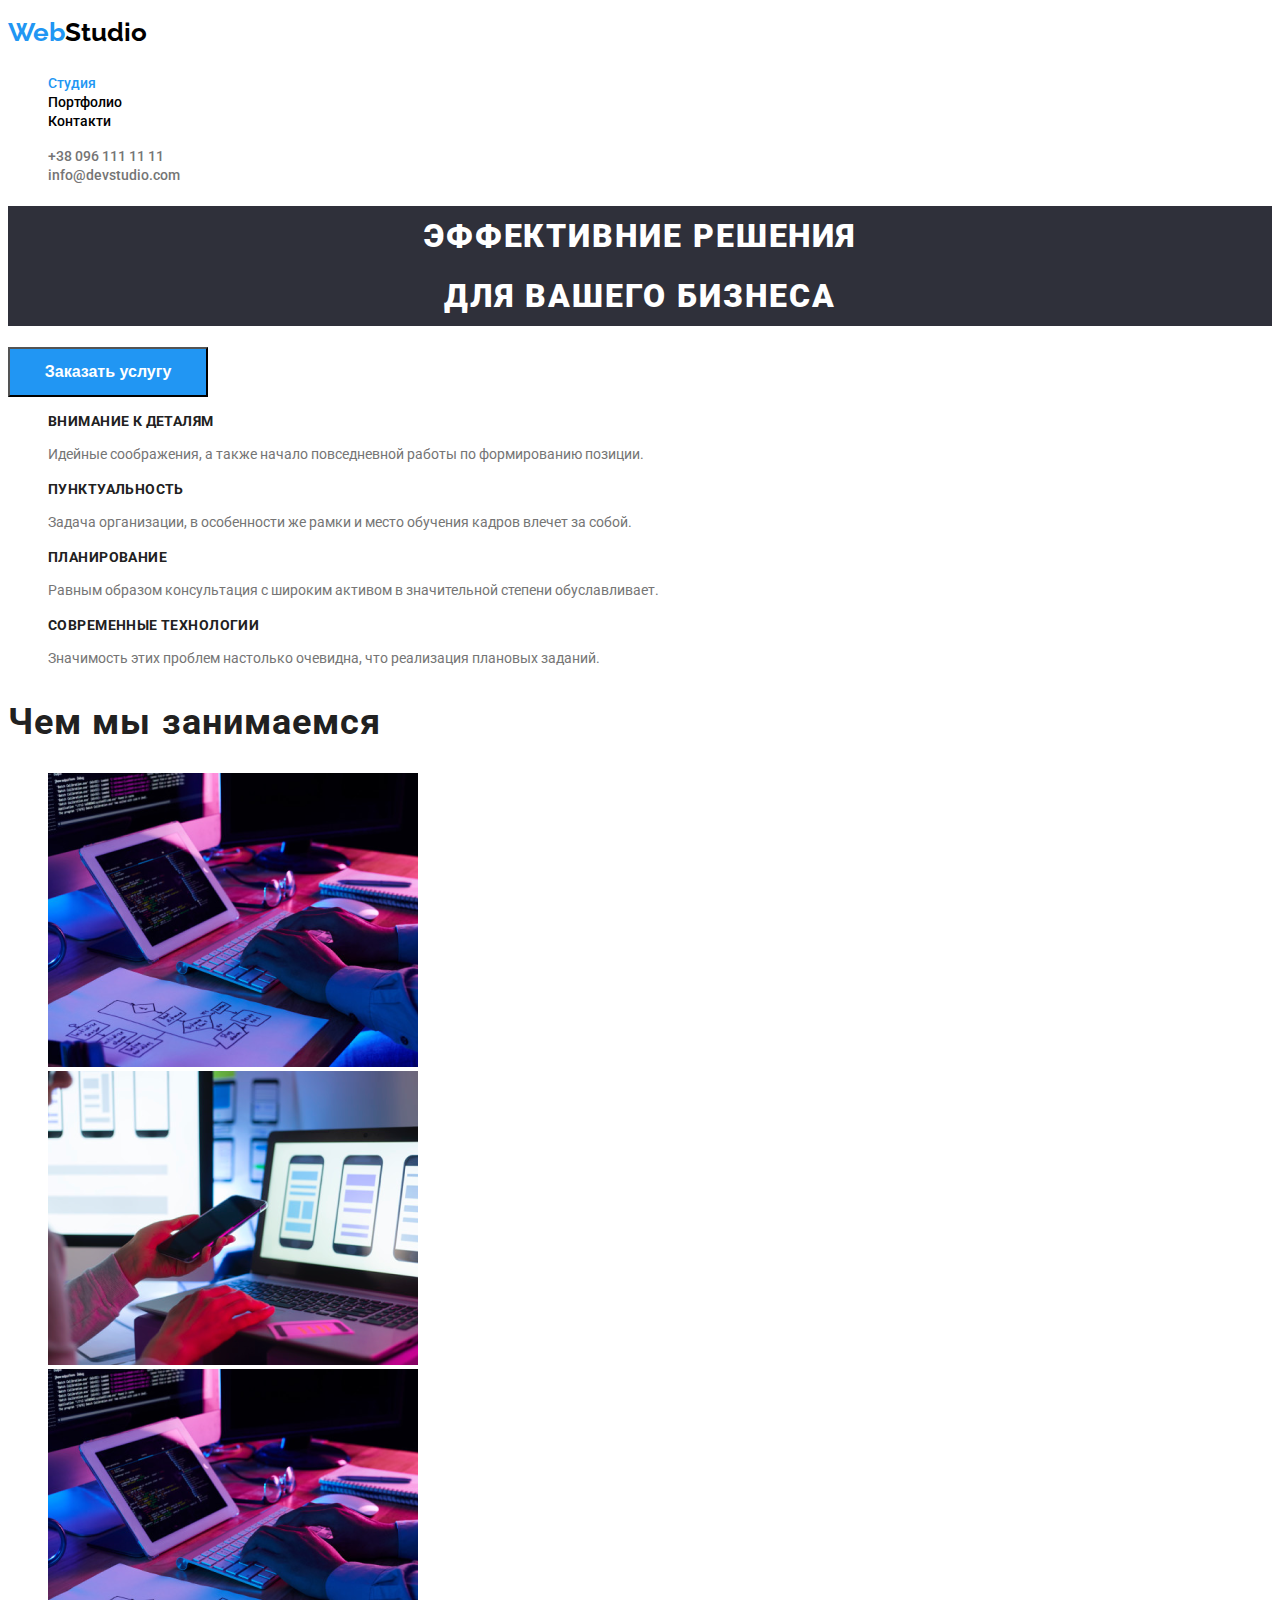
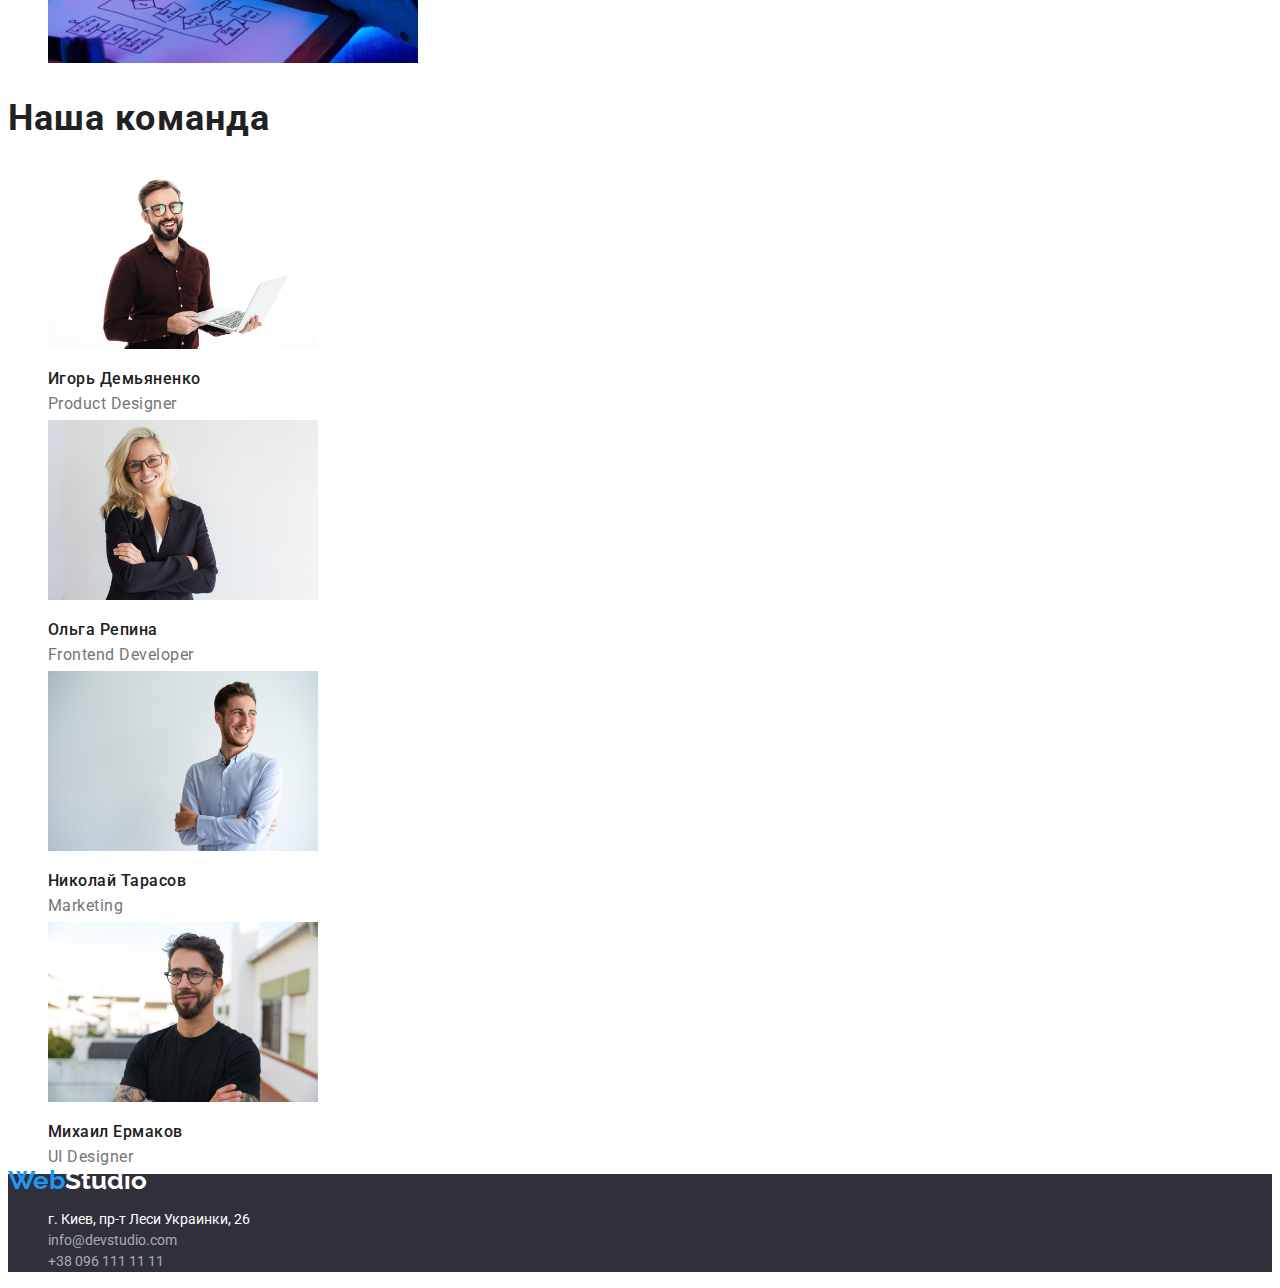
==== commit 1c032608: "bnbvh" ====
--- a/index.html
+++ b/index.html
@@ -45,8 +45,8 @@
       <section>
         <div class="container">
           <h1 class="mainhead">
-            Эффективные решения <br />
-            для вашего бизнеса
+            ЭФФЕКТИВНИЕ РЕШЕНИЯ <br />
+            ДЛЯ ВАШЕГО БИЗНЕСА
           </h1>
           <button type="button" class="buttons-head-main">
             Заказать услугу
--- a/css/style.css
+++ b/css/style.css
@@ -42,12 +42,14 @@
   color: var(--white-main-color);
   background-color: var(--back-ground-color);
   /* font-family: "roboto"; */
-  font-style: normal;
+  /* font-style: normal; */
+
   font-weight: 900;
   text-align: center;
   letter-spacing: 0.06em;
   text-transform: uppercase;
-  font-size: 44px;
+  size: 44px;
+  line-height: 60px;
 }
 /* головна кнопка
  */
